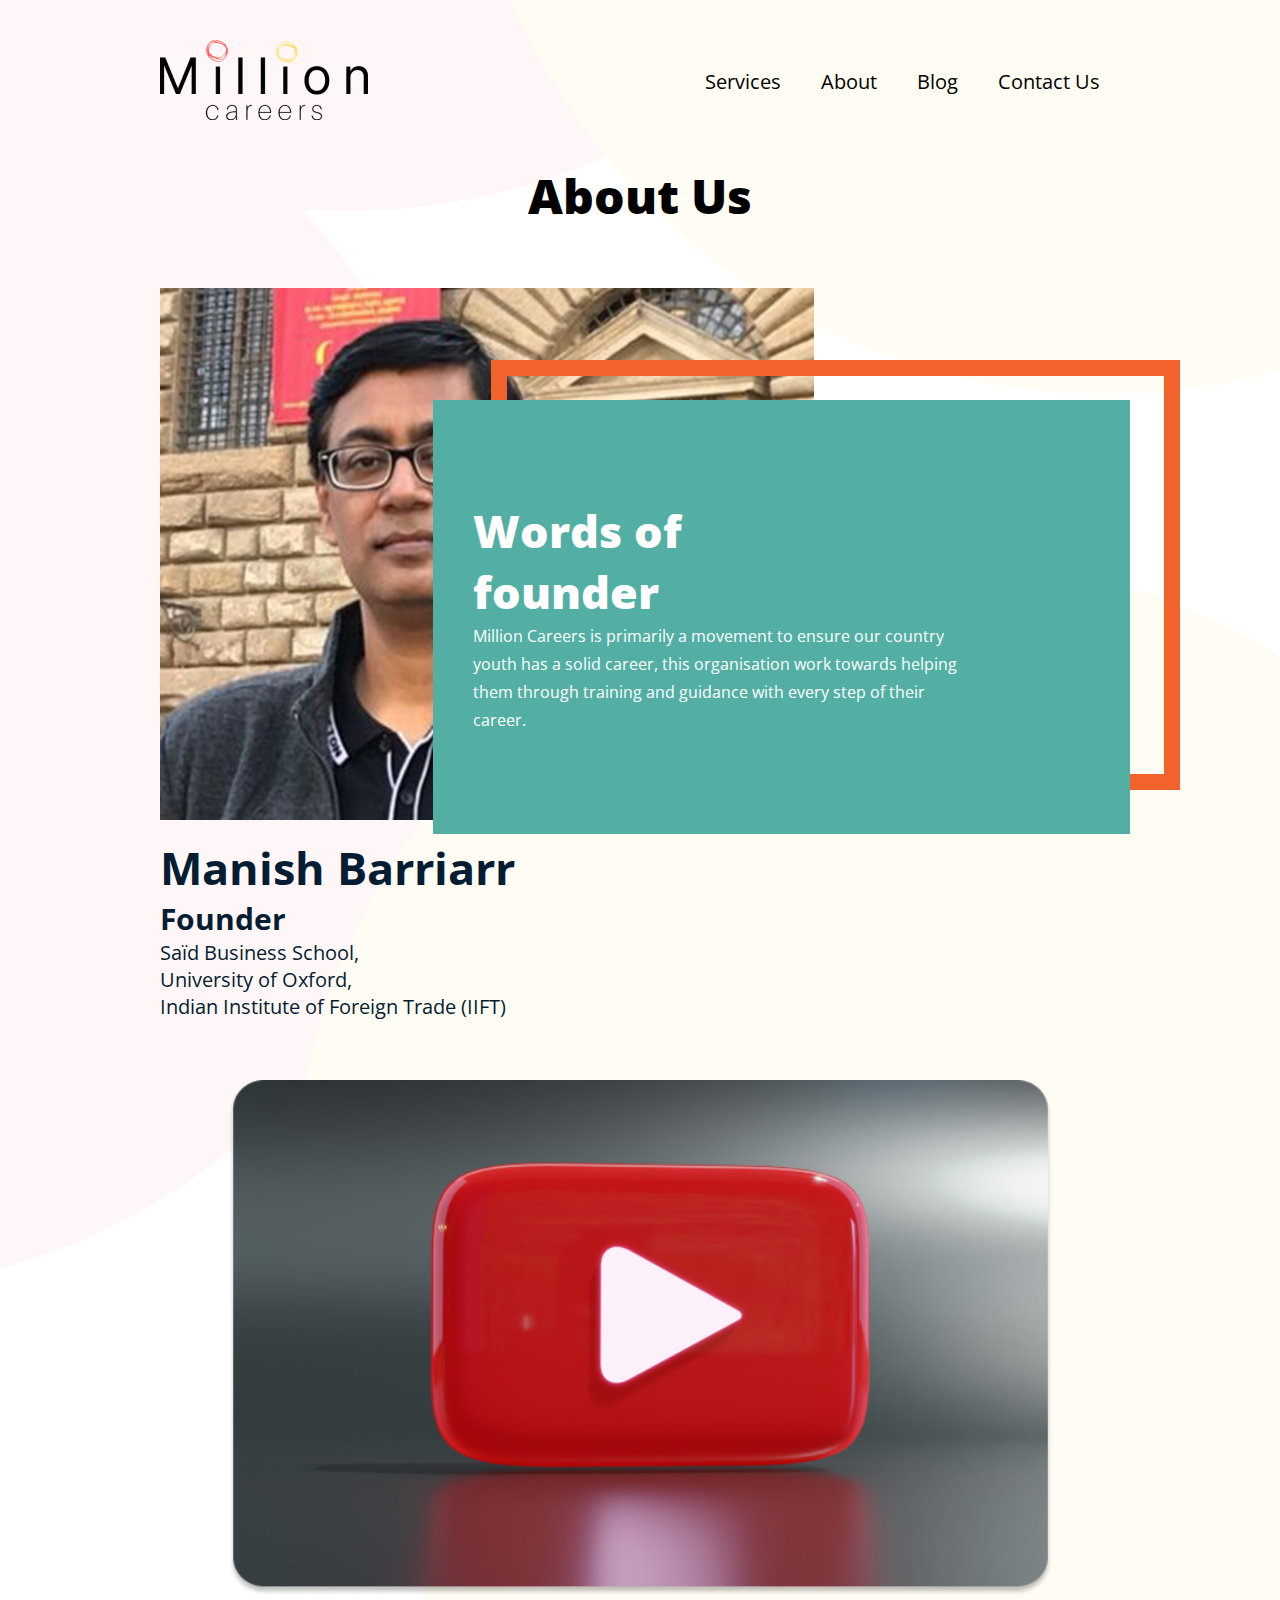
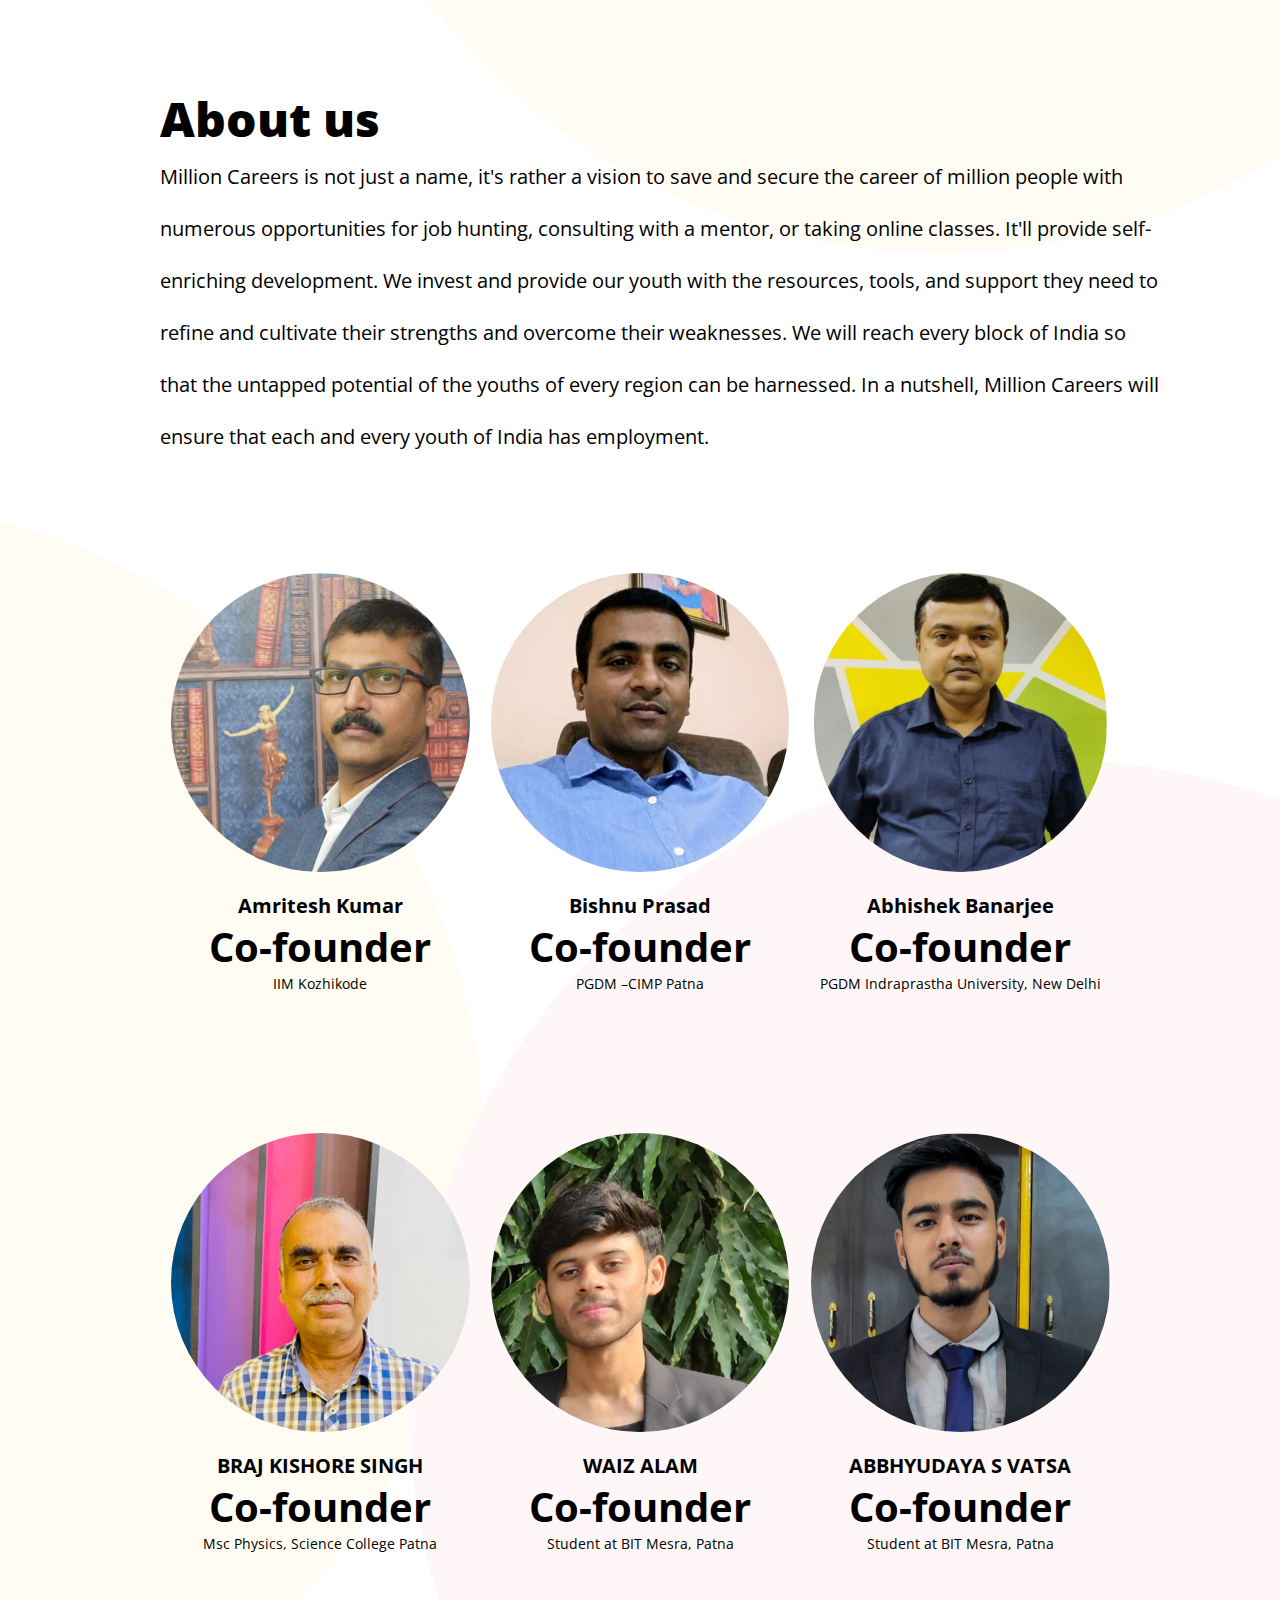
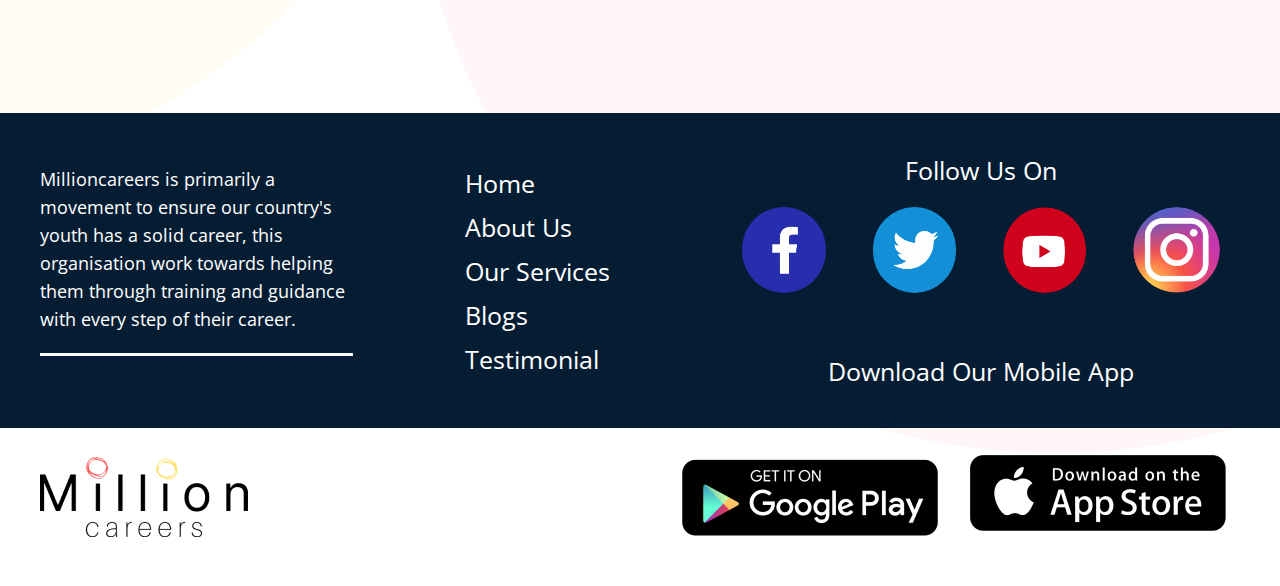
==== aboutus.html @ dc7e12a0 "Add files via upload" ====
<!DOCTYPE html>
<html lang="en">
  <head>
    <meta charset="UTF-8" />
    <meta http-equiv="X-UA-Compatible" content="IE=edge" />
    <meta name="viewport" content="width=device-width, initial-scale=1.0" />
    <title>Million Careers</title>
    <link rel="stylesheet" href="css/aboutus.css" />
    <link
      rel="stylesheet"
      href="https://cdnjs.cloudflare.com/ajax/libs/font-awesome/6.1.1/css/all.min.css"
      integrity="sha512-KfkfwYDsLkIlwQp6LFnl8zNdLGxu9YAA1QvwINks4PhcElQSvqcyVLLD9aMhXd13uQjoXtEKNosOWaZqXgel0g=="
      crossorigin="anonymous"
      referrerpolicy="no-referrer"
    />
    <link rel="preconnect" href="https://fonts.googleapis.com" />
    <link rel="preconnect" href="https://fonts.gstatic.com" crossorigin />
    <link
      href="https://fonts.googleapis.com/css2?family=Open+Sans:ital,wght@0,300;0,400;0,500;0,600;0,700;0,800;1,300;1,400;1,500;1,600;1,700;1,800&display=swap"
      rel="stylesheet"
    />
  </head>
  <body>
    <div class="background-shapes">
      <img src="images/Ellipse 10.svg" alt="" class="ecclipse-10" />
      <img src="images/Ellipse 9.svg" alt="" class="ecclipse-9" />
      <img src="images/Ellipse 11.svg" alt="" class="ecclipse-11" />
      <img src="images/Ellipse 12.svg" alt="" class="ecclipse-12" />
      <img src="images/Ellipse 14.svg" alt="" class="ecclipse-14" />
      <img src="images/Ellipse 12.svg" alt="" class="ecclipse-12" />
      <img src="images/Ellipse 13 (1).svg" alt="" class="ecclipse-13" />
    </div>
    <nav>
      <div class="logo">
        <a href="index.html"><img src="images/million 1.png" alt="" /></a>
      </div>
      <div class="navigation-menus">
        <li><a href="index.html"> Services</a></li>
        <li><a href="aboutus.html"> About</a></li>
        <li><a href="blog.html"> Blog</a></li>
        <li><a href="contactus.html"> Contact Us</a></li>
      </div>
    </nav>
    <div class="about-us">About Us</div>
    <div class="founder-div">
      <div class="image">
        <img src="images/image 3.svg" alt="" /><br /><br />
        <span class="name">Manish Barriarr</span><br />
        <span class="founder">Founder</span><br />
        <span class="other-details">
          Saïd Business School,<br />
          University of Oxford,<br />
          Indian Institute of Foreign Trade (IIFT)</span
        >
      </div>
      <div class="container"></div>
      <div class="words-of-founder">
        <span>Words of <br />founder</span>
        <p>
          Million Careers is primarily a movement to ensure our country youth
          has a solid career, this organisation work towards helping them
          through training and guidance with every step of their career.
        </p>
      </div>
    </div>
    <div class="youtube-image">
      <img src="images/unsplash_LskCjwwJBEQ.png" alt="" />
    </div>
    <div class="about-us second-about-us">
      <span>About us</span>
      <p>
        Million Careers is not just a name, it's rather a vision to save and
        secure the career of million people with numerous opportunities for job
        hunting, consulting with a mentor, or taking online classes. It'll
        provide self- enriching development. We invest and provide our youth
        with the resources, tools, and support they need to refine and cultivate
        their strengths and overcome their weaknesses. We will reach every block
        of India so that the untapped potential of the youths of every region
        can be harnessed. In a nutshell, Million Careers will ensure that each
        and every youth of India has employment.
      </p>
    </div>
    <div class="people">
      <div class="people-card">
        <img src="images/image 4.png" alt="" />
        <span class="name">Amritesh Kumar</span>
        <span class="position">Co-founder</span>
        <span class="education"> IIM Kozhikode</span>
      </div>
      <div class="people-card">
        <img src="images/image 5.png" alt="" />
        <span class="name">Bishnu Prasad</span>
        <span class="position">Co-founder</span>
        <span class="education">PGDM –CIMP Patna </span>
      </div>
      <div class="people-card">
        <img src="images/image 6.png" alt="" />
        <span class="name">Abhishek Banarjee</span>
        <span class="position">Co-founder</span>
        <span class="education">PGDM Indraprastha University, New Delhi </span>
      </div>
      <div class="people-card">
        <img src="images/image 7.png" alt="" />
        <span class="name">BRAJ KISHORE SINGH</span>
        <span class="position">Co-founder</span>
        <span class="education"> Msc Physics, Science College Patna </span>
      </div>
      <div class="people-card">
        <img src="images/image 8.png" alt="" />
        <span class="name">WAIZ ALAM </span>
        <span class="position">Co-founder</span>
        <span class="education"> Student at BIT Mesra, Patna </span>
      </div>
      <div class="people-card">
        <img src="images/image 9.png" alt="" />
        <span class="name">ABBHYUDAYA S VATSA</span>
        <span class="position">Co-founder</span>
        <span class="education">Student at BIT Mesra, Patna </span>
      </div>
    </div>
    <footer>
      <div class="content">
        Millioncareers is primarily a movement to ensure our country's youth has
        a solid career, this organisation work towards helping them through
        training and guidance with every step of their career.
        <hr />
      </div>
      <div class="quick-links">
        <li>Home</li>
        <li>About Us</li>
        <li>Our Services</li>
        <li>Blogs</li>
        <li>Testimonial</li>
      </div>
      <div class="social-media-links">
        Follow Us On <br />
        <div class="images">
          <img src="images/facebook.png" alt="" />
          <img src="images/twitter.png" alt="" />
          <img src="images/youtube.png" alt="" />
          <img src="images/instagram.png" alt="" />
        </div>
        <br />
        Download Our Mobile App
      </div>
    </footer>
    <div class="last-div">
      <img src="images/million 1.png" alt="" />
      <div class="app-links">
        <img src="images/pngegg 1.png" alt="" />
        <img src="images/pngegg 2.png" alt="" />
      </div>
    </div>
  </body>
</html>
---- css/aboutus.css ----
*,
*::after,
*::before {
  margin: 0;
  padding: 0;
  box-sizing: inherit;
  font-family: "Open Sans", sans-serif;
}
html {
  font-size: 62.5%;
}
@media only screen and (max-width: 1200px) {
  html {
    font-size: 56.25%;
  }
}
@media only screen and (max-width: 900px) {
  html {
    font-size: 50%;
  }
}
@media only screen and (min-width: 1800px) {
  html {
    font-size: 75%;
  }
}
.background-shapes .ecclipse-10 {
  position: absolute;
  top: 0;
  left: 0;
  z-index: -1;
}
.background-shapes .ecclipse-9 {
  position: absolute;
  top: 0;
  right: 0;
  z-index: -1;
}
.background-shapes .ecclipse-11 {
  position: absolute;
  top: 0;
  left: 0;
  z-index: -1;
}
.background-shapes .ecclipse-12 {
  position: absolute;
  top: 56rem;
  right: 0;
  z-index: -1;
}
.background-shapes .ecclipse-13 {
  position: absolute;
  top: 236rem;
  right: 0rem;
  z-index: -1;
}
.background-shapes .ecclipse-14 {
  position: absolute;
  top: 210rem;
  left: 0;
  z-index: -1;
}
nav {
  display: flex;
  align-items: center;
  justify-content: space-between;
  padding: 4rem 16rem;
}
nav .logo img {
  height: 8rem;
}
nav .navigation-menus {
  display: flex;
}
nav .navigation-menus li {
  list-style: none;
}
nav .navigation-menus li a {
  text-decoration: none;
  color: black;
  font-size: 2rem;
  margin: 0 2rem;
}
.about-us {
  width: 100%;
  text-align: center;
  font-size: 4.8rem;
  font-weight: 800;
}
.founder-div {
  padding: 6rem 16rem;
}
.founder-div .image img {
  height: 53.2rem;
  width: 65.4rem;
  /* display: none; */
}
.founder-div .name {
  font-size: 4.5rem;
  font-weight: 700;
  color: rgba(5, 29, 51, 1);
}
.founder-div .founder {
  font-size: 3rem;
  font-weight: 700;
  color: rgba(5, 29, 51, 1);
}
.founder-div .other-details {
  font-size: 2rem;
  color: rgba(5, 29, 51, 1);
}
.founder-div .container {
  width: 65.7rem;
  height: 39.8rem;
  /* padding: 7rem 15rem  7rem 4rem; */
  color: white;
  position: absolute;
  top: 36rem;
  right: 10rem;
  border: 1.6rem solid rgba(241, 99, 42, 1);
}
.founder-div .words-of-founder {
  background-color: rgba(83, 175, 164, 1);
  width: 50.7rem;
  padding: 10rem 15rem 10rem 4rem;
  color: white;
  position: absolute;
  top: 40rem;
  right: 15rem;
}
.founder-div .words-of-founder span {
  font-size: 4.5rem;
  font-weight: 800;
}
.founder-div .words-of-founder p {
  font-size: 1.6rem;
  line-height: 2.8rem;
}
.youtube-image {
  width: 100vw;

  display: flex;
  justify-content: center;
}
.youtube-image img {
  width: 82.5rem;
  height: 51.6rem;
}
.second-about-us {
  width: auto;
  display: flex;
  flex-direction: column;
  align-items: flex-start;
  /* padding: 0 16rem; */
  padding: 9rem 16rem;
}
.second-about-us p {
  text-align: left;

  font-size: 2rem;
  font-weight: normal;
  /* padding: 0 16rem; */
  width: 100rem;
  line-height: 5.2rem;
}
.people {
  display: grid;

  grid-template-columns: 1fr 1fr 1fr;
  grid-template-rows: 1fr 1fr;
  padding: 2rem 16rem 16rem 16rem;
  grid-row-gap: 14rem;
}
.people .people-card {
  display: flex;
  flex-direction: column;
  align-items: center;
}
.people .people-card img {
  /* height:35rem;
    width: 35rem; */
  border-radius: 40rem;
  margin-bottom: 2rem;
}
.people .people-card span {
  display: block;
}
.people .people-card .name {
  font-size: 2rem;
  font-weight: 700;
}
.people .people-card .position {
  font-size: 4rem;
  font-weight: 700;
}
.people .people-card .education {
  font-size: 1.4rem;
}

footer {
  display: flex;
  align-items: center;
  justify-content: space-between;
  padding: 4rem;
  background-color: rgba(5, 29, 51, 1);
  color: white;
}
footer .content {
  font-size: 1.8rem;
  width: 31.3rem;
  line-height: 2.8rem;
  /* word-spacing: 1rem; */
}
footer .content hr {
  margin: 2rem 0;
  height: 0.3rem;
  border: none;
  background-color: white;
}
footer .quick-links {
  list-style: none;
  font-size: 2.5rem;
  /* font-weight: 600; */
}
footer .quick-links li {
  margin: 1rem;
}
.social-media-links {
  display: flex;

  flex-direction: column;
  align-items: center;
  justify-content: center;
  font-size: 2.5rem;
}
.social-media-links img {
  height: 8.6rem;
  border-radius: 10rem;
  margin: 2rem;
}
.last-div {
  display: flex;
  align-items: center;
  justify-content: space-between;
  padding: 2rem 4rem 4rem 4rem;
}
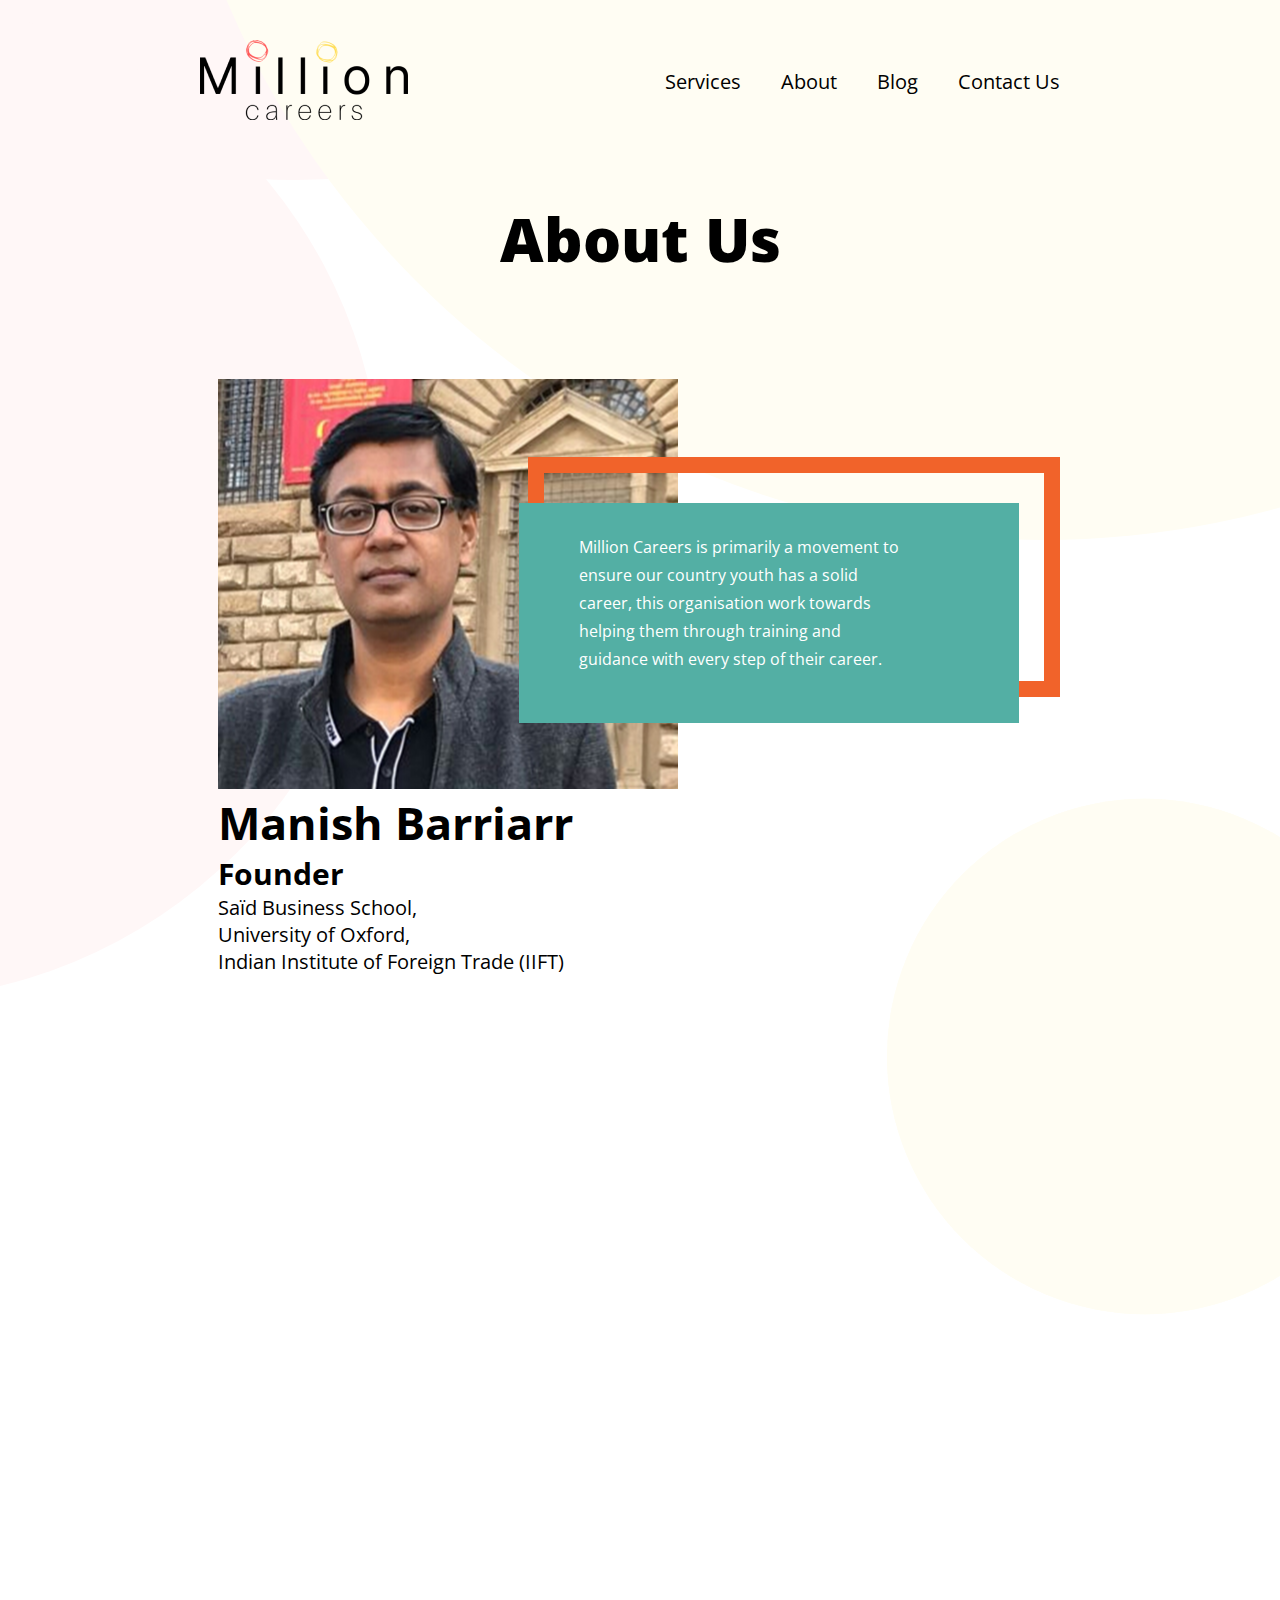
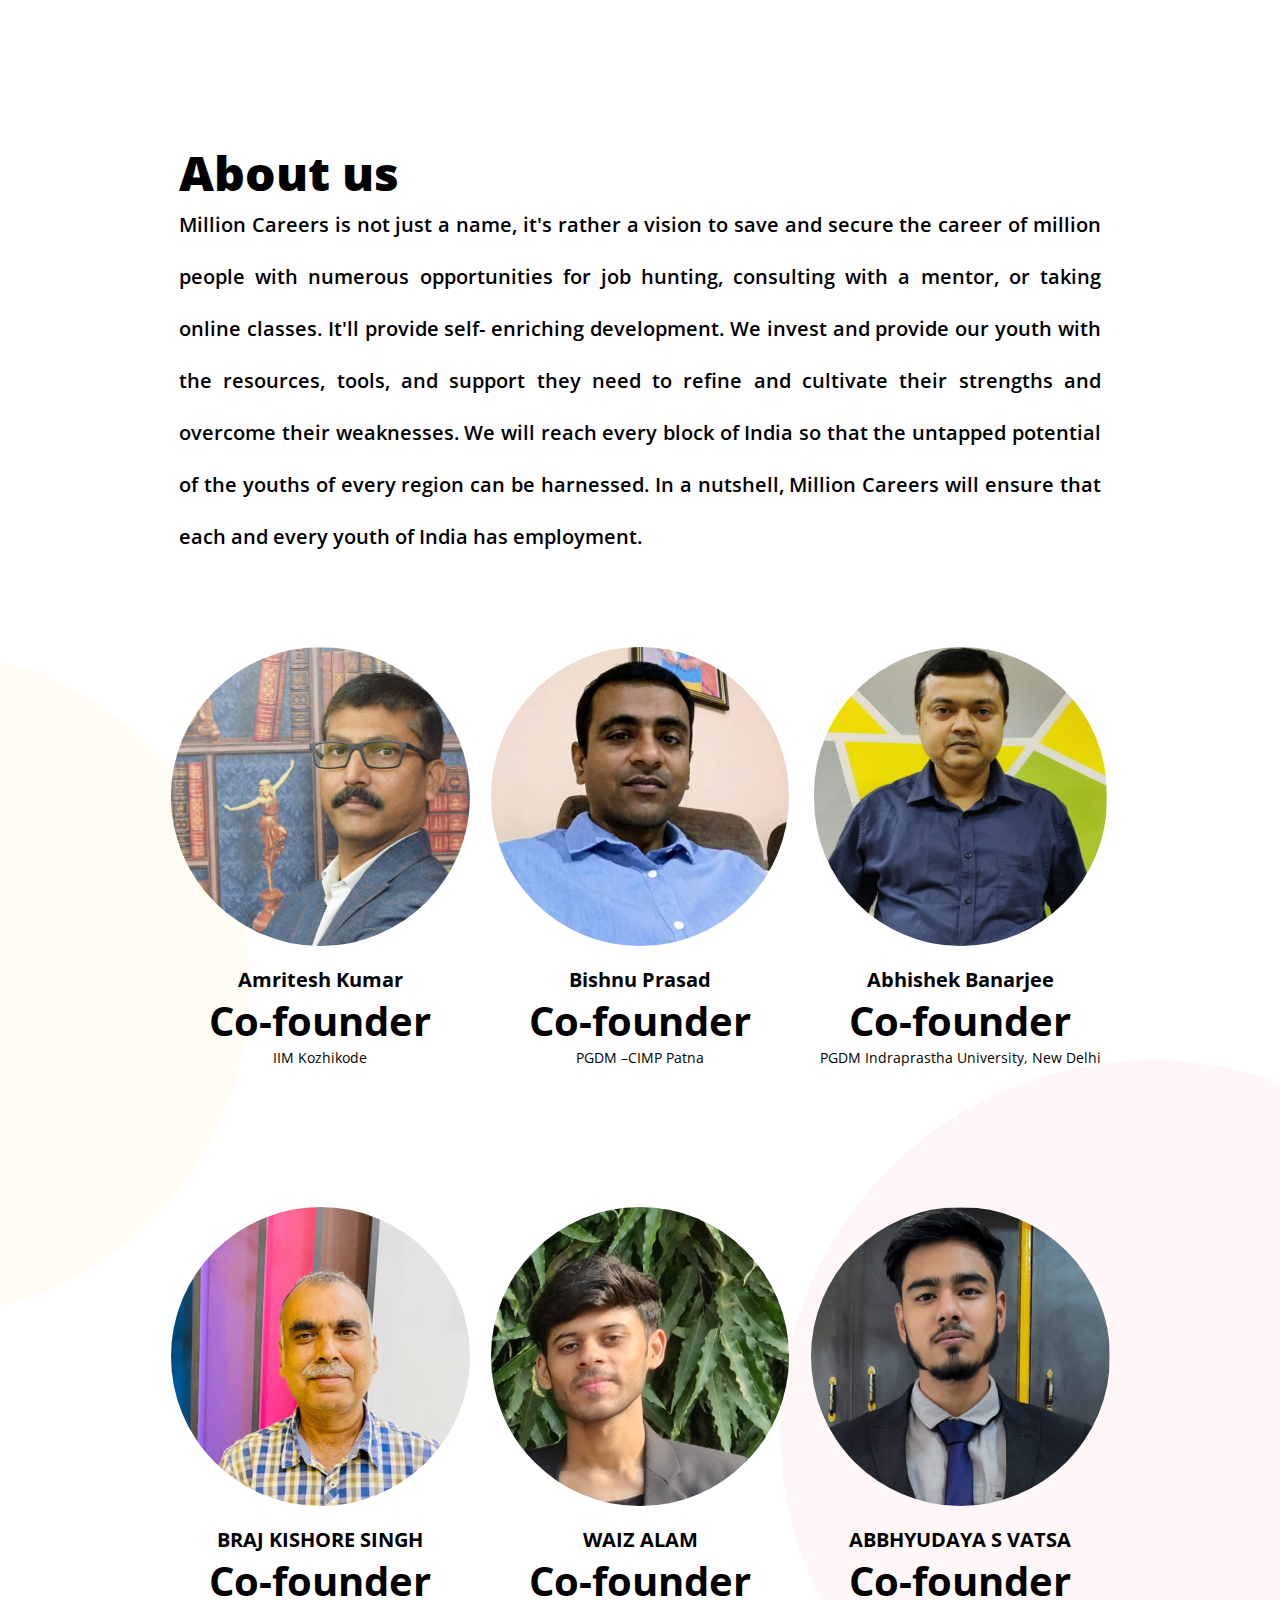
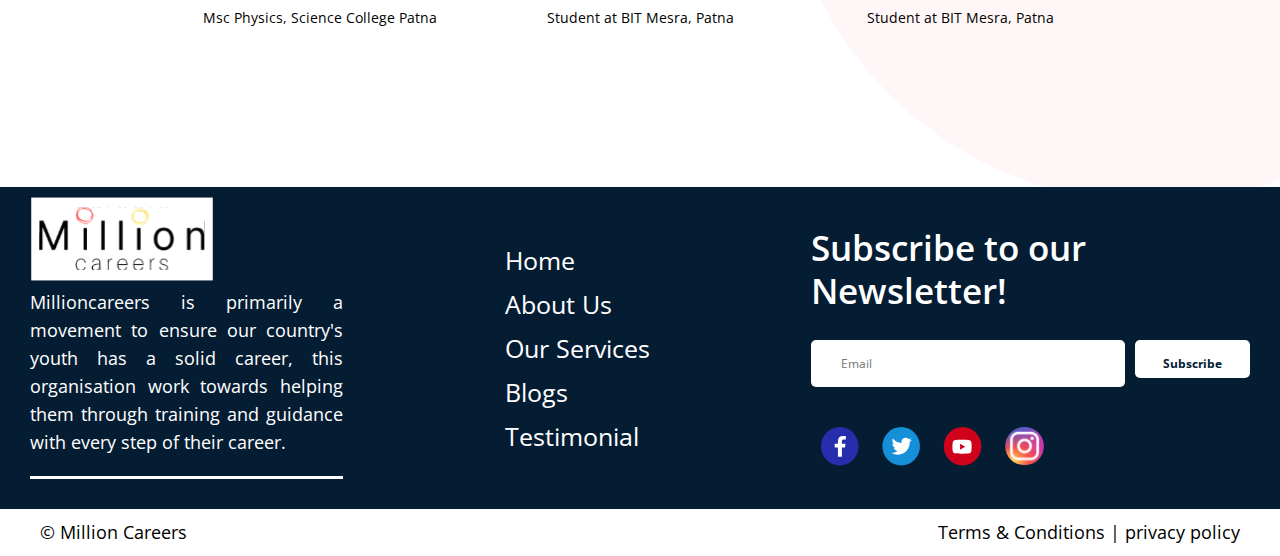
==== commit f348e0c7: "Add files via upload" ====
--- a/aboutus.html
+++ b/aboutus.html
@@ -1,5 +1,5 @@
 <!DOCTYPE html>
-<html lang="en">
+<html lang="en"> 
   <head>
     <meta charset="UTF-8" />
     <meta http-equiv="X-UA-Compatible" content="IE=edge" />
@@ -31,42 +31,101 @@
       <img src="images/Ellipse 13 (1).svg" alt="" class="ecclipse-13" />
     </div>
     <nav>
+
       <div class="logo">
         <a href="index.html"><img src="images/million 1.png" alt="" /></a>
       </div>
       <div class="navigation-menus">
-        <li><a href="index.html"> Services</a></li>
+        <li><a href="index.html#our-services"> Services</a></li>
         <li><a href="aboutus.html"> About</a></li>
         <li><a href="blog.html"> Blog</a></li>
         <li><a href="contactus.html"> Contact Us</a></li>
       </div>
     </nav>
-    <div class="about-us">About Us</div>
-    <div class="founder-div">
+
+    <input type="checkbox" id="nav_checkbox" name="nav_checkbox" />
+
+    <label for="nav_checkbox" class="ham__label">
+      <div class="background">
+       
+      </div>
+      <div class="hamburger">&nbsp;</div>
+    </label>
+
+    <section class="responsive-menu-section">
+      <img src="images/Ellipse 10.svg" alt="" class="ecclipse-10" />
+      <!-- <img src="images/Ellipse 9.svg" alt="" class="ecclipse-9" /> -->
+      <ul class="responsive-menu">
+
+        <li><a href="index.html#our-services">Services</a></li>
+        <li><a href="aboutus.html">About</a></li>
+        <li><a href="blog.html">Blog</a></li>
+
+        <li><a href="contactus.html">Contact Us</a></li>
+      </ul>
+    </section>
+    <!-- <div class="about-us">About Us</div> -->
+    <!-- <div class="founder-div">
       <div class="image">
         <img src="images/image 3.svg" alt="" /><br /><br />
-        <span class="name">Manish Barriarr</span><br />
-        <span class="founder">Founder</span><br />
-        <span class="other-details">
-          Saïd Business School,<br />
-          University of Oxford,<br />
-          Indian Institute of Foreign Trade (IIFT)</span
-        >
-      </div>
-      <div class="container"></div>
+        
+      </div>
+      <div class="container">
       <div class="words-of-founder">
+
+        <p>
+          Million Careers is primarily a movement to ensure our country youth
+          has a solid career, this organisation work towards helping them
+          through training and guidance with every step of their career.
+        </p>
+      </div>
+    </div>
+      
+      <div class="words-of-founder-2">
         <span>Words of <br />founder</span>
         <p>
           Million Careers is primarily a movement to ensure our country youth
           has a solid career, this organisation work towards helping them
           through training and guidance with every step of their career.
         </p>
+      </div> -->
+    <!-- </div> -->
+    <div class="about-us-main-heading">
+      About Us
+    </div>
+    <div class="founder">
+      <div class="founder-image">
+        <img src="images/image 3.svg" alt="">
+        <div class="founder-details">
+          <p class="founder-name">Manish Barriarr</p>
+          <p class="founder-position">Founder</p>
+          <p class="founder-school">Saïd Business School,</p>
+          <p class="founder-university">University of Oxford,</p>
+          <p class="founder-college">Indian Institute of Foreign Trade (IIFT)</p>
+          
+          
+        </div>
+      </div>
+
+      <div class="right-side">
+        <div class="words-of-founder">
+          <p>
+            Million Careers is primarily a movement to ensure our country youth has a solid career, this organisation work towards helping them through training and guidance with every step of their career.</p>
+        </div>
+      </div>
+    </div>
+    <div class="new-right-side">
+      <div class="new-words-of-founder">
+        <p>
+          Million Careers is primarily a movement to ensure our country youth has a solid career, this organisation work towards helping them through training and guidance with every step of their career.</p>
       </div>
     </div>
     <div class="youtube-image">
-      <img src="images/unsplash_LskCjwwJBEQ.png" alt="" />
-    </div>
-    <div class="about-us second-about-us">
+      <iframe width="560" height="315" src="https://www.youtube.com/embed/LXb3EKWsInQ" title="YouTube video player" frameborder="0" allow="accelerometer; autoplay; clipboard-write; encrypted-media; gyroscope; picture-in-picture" allowfullscreen></iframe>
+
+    </div>
+    <div class="about-us">
+      <div>
       <span>About us</span>
       <p>
         Million Careers is not just a name, it's rather a vision to save and
@@ -79,6 +138,7 @@
         can be harnessed. In a nutshell, Million Careers will ensure that each
         and every youth of India has employment.
       </p>
+      </div>
     </div>
     <div class="people">
       <div class="people-card">
@@ -120,36 +180,40 @@
     </div>
     <footer>
       <div class="content">
-        Millioncareers is primarily a movement to ensure our country's youth has
-        a solid career, this organisation work towards helping them through
-        training and guidance with every step of their career.
-        <hr />
+        <img src="images/Group 392.svg" alt=""><br>
+          Millioncareers is primarily a movement to ensure our country's youth
+has a solid career, this organisation work towards helping them
+through training and guidance with every step of their career.
+<hr>
       </div>
       <div class="quick-links">
-        <li>Home</li>
-        <li>About Us</li>
-        <li>Our Services</li>
-        <li>Blogs</li>
-        <li>Testimonial</li>
-      </div>
-      <div class="social-media-links">
-        Follow Us On <br />
-        <div class="images">
-          <img src="images/facebook.png" alt="" />
-          <img src="images/twitter.png" alt="" />
-          <img src="images/youtube.png" alt="" />
-          <img src="images/instagram.png" alt="" />
+          <a href="index.html"><li> Home</li></a>
+          <a href="aboutus.html"><li>About Us</li></a>
+          <a href="index.html#our-services"><li>Our Services</li></a>
+          <a href="blog.html"><li>Blogs</li></a>
+          <a href="index.html#testimonial-video"><li>Testimonial</li></a>
+      </div>
+      <div class="newsletter"> 
+        <span>Subscribe to our Newsletter!</span><br><br>
+        <div class="newsletter-subscribe">
+          <input type="email" placeholder="Email">
+          <a href="#" class="subscribe">Subscribe</a>
         </div>
-        <br />
-        Download Our Mobile App
-      </div>
-    </footer>
-    <div class="last-div">
-      <img src="images/million 1.png" alt="" />
-      <div class="app-links">
-        <img src="images/pngegg 1.png" alt="" />
-        <img src="images/pngegg 2.png" alt="" />
-      </div>
-    </div>
-  </body>
+        <div class="social-media">
+        <a href="#"><img src="images/Group 323.svg" alt=""></a>
+        <a href="#"> <img src="images/Group 322.svg" alt=""></a>
+          <a href="#"><img src="images/Group 321.svg" alt=""></a>
+            <a href="#"><img src="images/image 2.svg" alt=""></a>
+      </div>
+      </div>
+      
+          
+      </div>
+  </footer>
+  <div class="last-div">
+    <span>© Million Careers</span>
+    <span>Terms & Conditions | privacy policy</span>
+    
+  </div>
+</body>
 </html>
--- a/css/aboutus.css
+++ b/css/aboutus.css
@@ -3,8 +3,9 @@
 *::before {
   margin: 0;
   padding: 0;
-  box-sizing: inherit;
+  box-sizing: border-box;
   font-family: "Open Sans", sans-serif;
+  scroll-behavior: smooth;
 }
 html {
   font-size: 62.5%;
@@ -50,7 +51,7 @@
 }
 .background-shapes .ecclipse-13 {
   position: absolute;
-  top: 236rem;
+  top: 256rem;
   right: 0rem;
   z-index: -1;
 }
@@ -60,11 +61,69 @@
   left: 0;
   z-index: -1;
 }
+@media only screen and (max-width: 1290px) {
+  .ecclipse-10 {
+    height: 20vh;
+  }
+  .ecclipse-9 {
+    height: 60vh;
+  }
+  .ecclipse-11 {
+    height: 1000px;
+    width: 400px;
+  }
+  .ecclipse-12 {
+    position: absolute;
+    top: 2728.94px;
+    right: 0;
+    width: 393px;
+    height: 993px;
+    z-index: -1;
+  }
+  .ecclipse-14 {
+    width: 250px;
+    margin-top: 15rem;
+  }
+  .ecclipse-13 {
+    width: 50rem;
+    margin-top: 10rem;
+  }
+}
+@media only screen and (max-width: 700px) {
+  .ecclipse-10 {
+    height: 20vh;
+    width: 90vw;
+  }
+  .ecclipse-9 {
+    width: 70vw;
+  }
+  .ecclipse-11 {
+    width: 50vw;
+    margin-top: -30rem;
+  }
+  .ecclipse-12 {
+    position: absolute;
+    top: 2728.94px;
+    right: 0;
+    width: 393px;
+    height: 993px;
+    z-index: -1;
+  }
+  .ecclipse-14 {
+    width: 250px;
+    margin-top: 15rem;
+  }
+  .ecclipse-13 {
+    width: 100px;
+    margin-top: 40rem;
+    display: none;
+  }
+}
 nav {
   display: flex;
   align-items: center;
   justify-content: space-between;
-  padding: 4rem 16rem;
+  padding: 4rem 20rem;
 }
 nav .logo img {
   height: 8rem;
@@ -81,88 +140,366 @@
   font-size: 2rem;
   margin: 0 2rem;
 }
-.about-us {
+@media only screen and (max-width: 780px) {
+  nav .navigation-menus {
+    display: none;
+  }
+  nav {
+    justify-content: flex-start;
+    padding: 2rem 3rem;
+  }
+}
+.nav-bar {
+  visibility: hidden;
   width: 100%;
+  z-index: 20;
+}
+.nav-bar img {
+  height: 8rem;
+  width: 20rem;
+  margin: 1rem 4rem;
+  margin-top: -20rem;
+}
+#nav_checkbox {
+  display: none;
+}
+
+.ham__label {
+  position: fixed;
+  top: 2rem;
+  right: 2rem;
+  z-index: 20;
+}
+.background {
+  display: none;
+  width: 5.5rem;
+  height: 5.5rem;
+  border-radius: 3px;
+  cursor: pointer;
+  background: white;
+  box-shadow: 0px 3px 18px 3px rgba(0, 0, 0, 0.2);
+}
+.hamburger {
+  display: none;
+  position: absolute;
+  top: 50%;
+  left: 50%;
+  transform: translate(-50%, -50%);
+  background-color: black;
+  width: 3.5rem;
+  height: 2px;
+  cursor: pointer;
+  opacity: 1;
+}
+.hamburger::before {
+  content: "";
+  background-color: black;
+  width: 3.5rem;
+  height: 2px;
+  position: absolute;
+  top: -1rem;
+  transition: all 0.4s;
+}
+.hamburger::after {
+  content: "";
+  background-color: black;
+  width: 3.5rem;
+  height: 2px;
+  position: absolute;
+  top: 1rem;
+  left: 0rem;
+  transition: all 0.4s;
+}
+
+.responsive-menu-section {
+  position: relative;
+  opacity: 0;
+  visibility: hidden;
+  height: 0;
+  z-index: 10;
+}
+
+.responsive-menu {
+  display: flex;
+  flex-direction: column;
+  position: absolute;
+  top: 45%;
+  left: 26%;
+  transform: translate(-50%, -50%);
+}
+
+.responsive-menu li {
+  display: inline;
+  padding: 1.5rem 0rem;
+}
+.responsive-menu li a {
+  font-size: 2.5rem;
+  text-transform: uppercase;
+  color: black;
+  letter-spacing: 3px;
+  text-decoration: none;
+}
+
+@media only screen and (max-width: 900px) {
+  .nav-bar {
+    visibility: visible;
+  }
+
+  .background {
+    display: block;
+  }
+  .hamburger {
+    display: inline;
+  }
+
+  #nav_checkbox:checked ~ .responsive-menu-section {
+    opacity: 1;
+    visibility: visible;
+    position: fixed;
+    top: 0;
+    height: 40vh;
+    width: 100vw;
+    background: white;
+  }
+
+  #nav_checkbox:checked + .ham__label .hamburger {
+    height: 0;
+  }
+  #nav_checkbox:checked + .ham__label .hamburger::before {
+    top: 0rem;
+    transform: rotate(135deg);
+  }
+  #nav_checkbox:checked + .ham__label .hamburger::after {
+    top: 0rem;
+    transform: rotate(-135deg);
+  }
+}
+@media only screen and (max-width: 400px) {
+  .responsive-menu li a {
+    font-size: 2.5rem;
+    text-transform: uppercase;
+    color: black;
+    letter-spacing: 3px;
+  }
+}
+.about-us-main-heading {
+  font-size: 6rem;
+  line-height: 7.2rem;
+  font-weight: 800;
   text-align: center;
-  font-size: 4.8rem;
-  font-weight: 800;
-}
-.founder-div {
-  padding: 6rem 16rem;
-}
-.founder-div .image img {
-  height: 53.2rem;
-  width: 65.4rem;
-  /* display: none; */
-}
-.founder-div .name {
+  margin: 4rem 0;
+}
+.founder {
+  display: flex;
+  align-items: center;
+
+  padding: 5vw 17vw;
+}
+.founder .founder-image {
+  z-index: 2;
+}
+.founder-name {
   font-size: 4.5rem;
   font-weight: 700;
-  color: rgba(5, 29, 51, 1);
-}
-.founder-div .founder {
+}
+.founder-position {
   font-size: 3rem;
   font-weight: 700;
-  color: rgba(5, 29, 51, 1);
-}
-.founder-div .other-details {
+}
+.founder-school,
+.founder-university,
+.founder-college {
   font-size: 2rem;
-  color: rgba(5, 29, 51, 1);
-}
-.founder-div .container {
-  width: 65.7rem;
-  height: 39.8rem;
-  /* padding: 7rem 15rem  7rem 4rem; */
-  color: white;
-  position: absolute;
-  top: 36rem;
-  right: 10rem;
+}
+
+.founder .right-side {
   border: 1.6rem solid rgba(241, 99, 42, 1);
-}
-.founder-div .words-of-founder {
-  background-color: rgba(83, 175, 164, 1);
-  width: 50.7rem;
-  padding: 10rem 15rem 10rem 4rem;
-  color: white;
-  position: absolute;
-  top: 40rem;
-  right: 15rem;
-}
-.founder-div .words-of-founder span {
-  font-size: 4.5rem;
-  font-weight: 800;
-}
-.founder-div .words-of-founder p {
+
+  margin-left: -15rem;
+  margin-top: -20rem;
+  z-index: 2;
+  position: relative;
+  height: 30.5rem;
+}
+.founder .right-side .words-of-founder {
+  width: 50rem;
+  height: 29.5rem;
   font-size: 1.6rem;
   line-height: 2.8rem;
-}
+  padding: 6rem 0 8rem 6rem;
+  font-weight: 400;
+  background-color: rgba(83, 175, 164, 1);
+  color: rgba(255, 255, 255, 1);
+  transform: translate(-2.5rem, 3rem);
+}
+.founder .right-side .words-of-founder p {
+  width: 33.2rem;
+}
+@media only screen and (max-width: 1399px) {
+  .founder .right-side {
+    height: 24rem;
+  }
+  .founder .right-side .words-of-founder {
+    height: 22rem;
+    padding-top: 3rem;
+  }
+  .founder .founder-image img {
+    width: 36vw;
+  }
+}
+@media only screen and (max-width: 1025px) {
+  .founder {
+    padding: 5vw 13vw;
+  }
+  .founder .right-side {
+    height: 22rem;
+  }
+  .founder .right-side .words-of-founder {
+    height: 20rem;
+    width: 40rem;
+    padding: 2rem;
+  }
+  .founder .founder-image img {
+    width: 43vw;
+  }
+}
+@media only screen and (max-width: 630px) {
+  .founder {
+    padding: 5vw 6vw;
+  }
+  .founder-name {
+    font-size: 3rem;
+  }
+  .founder .right-side {
+    /* display: none; */
+    height: auto;
+    margin-top: -20rem;
+    height: auto;
+    width: 60vw;
+  }
+  .founder .founder-image img {
+    width: 40vw;
+  }
+  .founder .right-side .words-of-founder {
+    height: auto;
+    width: auto;
+    transform: translate(-2rem, 2rem);
+  }
+
+  .founder .right-side .words-of-founder p {
+    width: 50vw;
+    font-size: 1.4rem;
+    line-height: 1.6rem;
+  }
+}
+@media only screen and (max-width: 400px) {
+  
+  .founder .right-side .words-of-founder {
+    padding: 0.5rem;
+  }
+  .founder .right-side .words-of-founder {
+
+    /* transform: translate(-1.6rem, 1.6rem); */
+  }
+  .founder .right-side {
+    border: 1rem solid rgba(241, 99, 42, 1);
+  }
+  .founder .right-side .words-of-founder p {
+    /* width: 50vw; */
+    font-size: 1rem;
+    line-height: 1.4rem;
+  }
+
+}
+@media only screen and (max-width: 330px) {
+  
+  
+  .founder .right-side .words-of-founder p {
+    width: 50vw;
+    font-size: 1rem;
+    line-height: 1.4rem;
+  }
+
+}
+
+
+.new-right-side {
+  border: 1.6rem solid rgba(241, 99, 42, 1);
+  width: 80vw;
+  margin-left: 4rem;
+  display: none;
+}
+.new-words-of-founder {
+  font-size: 1.6rem;
+  line-height: 2.8rem;
+  padding: 2rem 2rem 2rem 2rem;
+  font-weight: 400;
+  background-color: rgba(83, 175, 164, 1);
+  color: rgba(255, 255, 255, 1);
+  transform: translate(-2rem, 2rem);
+}
+@media only screen and (max-width: 600px) {
+  .new-right-side {
+    /* display: block; */
+  }
+}
+
 .youtube-image {
   width: 100vw;
 
   display: flex;
   justify-content: center;
-}
-.youtube-image img {
+  align-items: center;
+}
+.youtube-image iframe {
   width: 82.5rem;
   height: 51.6rem;
-}
-.second-about-us {
-  width: auto;
+  margin: 5vw;
+  border-radius: 24px;
+}
+@media only screen and (max-width: 800px) {
+  .youtube-image iframe {
+    margin: 7vw;
+  }
+}
+@media only screen and (max-width: 550px) {
+  .youtube-image iframe {
+    margin: 7vw;
+    height: 31.6rem;
+    border-radius: 24px;
+  }
+}
+
+.about-us {
+  width: 100vw;
+  padding: 5vw 14vw;
   display: flex;
   flex-direction: column;
-  align-items: flex-start;
-  /* padding: 0 16rem; */
-  padding: 9rem 16rem;
-}
-.second-about-us p {
-  text-align: left;
-
+  align-items: center;
+  justify-content: flex-start;
+  text-align: justify;
+}
+.about-us span {
+  font-size: 4.8rem;
+  line-height: 5.2rem;
+  font-weight: 800;
+}
+.about-us p {
   font-size: 2rem;
-  font-weight: normal;
-  /* padding: 0 16rem; */
-  width: 100rem;
   line-height: 5.2rem;
-}
+  font-weight: 600;
+}
+@media only screen and (max-width: 1000px) {
+  .about-us {
+    padding: 5vw 8vw;
+  }
+  @media only screen and (max-width: 500px) {
+    .about-us p {
+      line-height: 3.5rem;
+    }
+  }
+}
+
 .people {
   display: grid;
 
@@ -171,17 +508,17 @@
   padding: 2rem 16rem 16rem 16rem;
   grid-row-gap: 14rem;
 }
+
 .people .people-card {
   display: flex;
   flex-direction: column;
   align-items: center;
 }
 .people .people-card img {
-  /* height:35rem;
-    width: 35rem; */
   border-radius: 40rem;
   margin-bottom: 2rem;
 }
+
 .people .people-card span {
   display: block;
 }
@@ -196,20 +533,56 @@
 .people .people-card .education {
   font-size: 1.4rem;
 }
-
+@media only screen and (max-width: 1212px) {
+  .people {
+    padding: 10vw;
+  }
+
+  .people .people-card img {
+    height: 17rem;
+  }
+  .people .people-card .position {
+    font-size: 3rem;
+    font-weight: 700;
+  }
+}
+@media only screen and (max-width: 650px) {
+  .people {
+    grid-template-columns: 1fr 1fr;
+    grid-row-gap: 0rem;
+    padding: 6vw;
+  }
+  .people .people-card {
+    margin-bottom: 3rem;
+  }
+  .people .people-card .name {
+    font-size: 1.5rem;
+  }
+  .people .people-card .position {
+    font-size: 2.7rem;
+  }
+  .people .people-card .education {
+    text-align: center;
+  }
+}
 footer {
   display: flex;
   align-items: center;
   justify-content: space-between;
-  padding: 4rem;
+  padding: 1rem 3rem;
   background-color: rgba(5, 29, 51, 1);
   color: white;
+  padding-left: 11.3rem;
 }
 footer .content {
   font-size: 1.8rem;
   width: 31.3rem;
   line-height: 2.8rem;
-  /* word-spacing: 1rem; */
+  text-align: justify;
+}
+footer .content img {
+  width: 184px;
+  height: 83.86px;
 }
 footer .content hr {
   margin: 2rem 0;
@@ -220,27 +593,143 @@
 footer .quick-links {
   list-style: none;
   font-size: 2.5rem;
-  /* font-weight: 600; */
-}
-footer .quick-links li {
+}
+footer .quick-links a {
+  text-decoration: none;
+  color: white;
+}
+footer .quick-links a li {
   margin: 1rem;
 }
-.social-media-links {
-  display: flex;
-
-  flex-direction: column;
+footer .newsletter span {
+  display: block;
+  font-size: 3.5rem;
+  line-height: 4.31rem;
+  font-weight: 600;
+  width: 43.9rem;
+}
+footer .newsletter-subscribe {
+  display: flex;
+}
+footer .newsletter input {
+  width: 27.3rem;
+
+  color: rgba(69, 69, 69, 1);
+  font-size: 1.2rem;
+  padding: 1.5rem 3rem;
+  border-radius: 5px;
+  border: none;
+}
+footer .newsletter a.subscribe {
+  width: 13.2rem;
+  text-align: center;
+  color: rgba(5, 29, 51, 1);
+  background-color: white;
+  text-decoration: none;
+  font-size: 1.2rem;
+  padding: 1.5rem 0rem;
+  font-weight: 700;
+  border-radius: 5px;
+  margin-left: 1rem;
+}
+footer .newsletter .social-media {
+  width: 100%;
+  display: flex;
   align-items: center;
   justify-content: center;
-  font-size: 2.5rem;
-}
-.social-media-links img {
-  height: 8.6rem;
-  border-radius: 10rem;
-  margin: 2rem;
+  margin-top: 3rem;
+}
+footer .newsletter .social-media img {
+  margin: 0 1rem;
+}
+@media only screen and (max-width: 1300px) {
+  footer {
+    padding: 1rem 3rem;
+  }
+  footer .quick-links {
+    padding: 3rem 2rem;
+  }
+
+  footer .newsletter {
+    display: block;
+  }
+
+  footer .newsletter input {
+    width: 80%;
+    margin-bottom: 3rem;
+  }
+  footer .newsletter a.subscribe {
+    margin: 0;
+    height: 38px;
+    margin-left: 1rem;
+  }
+  footer .newsletter .social-media {
+    display: block;
+    margin-top: 1rem;
+  }
+  footer .newsletter .newsletter-subscribe {
+    display: flex;
+  }
+}
+@media only screen and (max-width: 760px) {
+  footer {
+    flex-direction: row;
+    flex-direction: column;
+    align-items: flex-start;
+    padding: 1rem 3rem;
+  }
+  footer .content {
+    width: 100%;
+  }
+  footer .content img {
+    width: 100px;
+    height: 63.86px;
+  }
+  footer .quick-links {
+    text-align: start;
+    padding: 0rem 0;
+  }
+  footer .quick-links a li {
+    margin: 0rem;
+    font-size: 2rem;
+  }
+  footer .newsletter {
+    display: block;
+  }
+  footer .newsletter span {
+    width: 100%;
+    margin-top: 1rem;
+    margin-bottom: -2rem;
+    text-align: start;
+    font-size: 2.5rem;
+  }
+  footer .newsletter input {
+    width: 80%;
+    display: inline-block;
+  }
+  footer .newsletter a.subscribe {
+    margin: 0;
+    height: 37px;
+    margin-left: 1rem;
+  }
+  footer .newsletter .social-media {
+    display: block;
+    margin-top: 1rem;
+  }
+  footer .newsletter .newsletter-subscribe {
+    display: flex;
+  }
 }
 .last-div {
   display: flex;
   align-items: center;
   justify-content: space-between;
-  padding: 2rem 4rem 4rem 4rem;
-}
+  font-size: 1.8rem;
+  line-height: 3.164rem;
+  padding: 0.8rem 4rem;
+}
+@media only screen and (max-width: 760px) {
+  .last-div {
+    padding: 0.6rem;
+  }
+}
